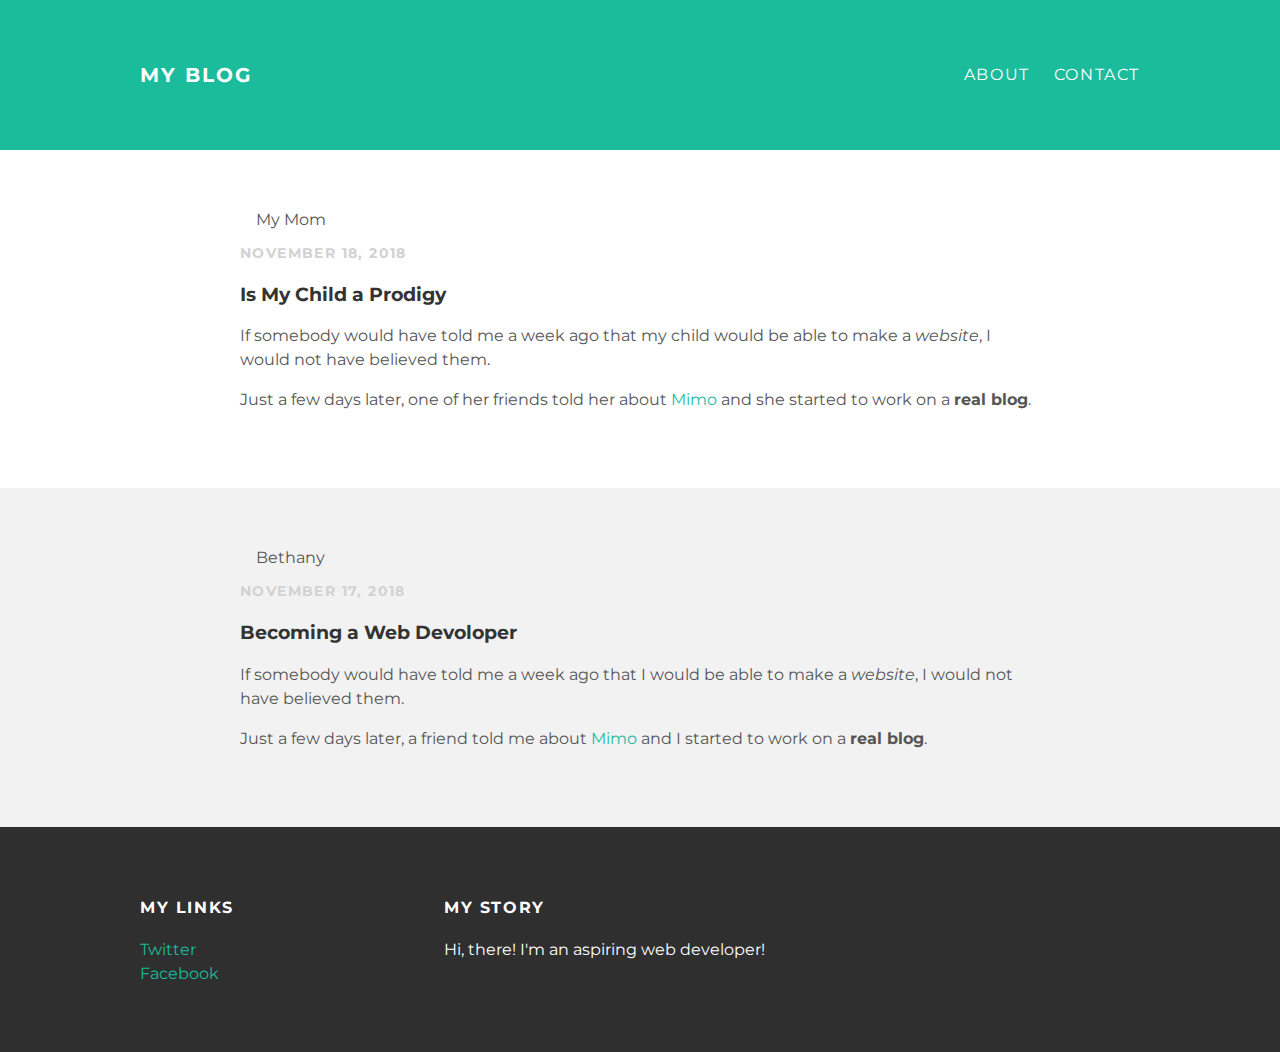
==== index.html @ 5f59280c "Add files via upload" ====
<!DOCTYPE html>
<html>
  <head>
    <title>The Best Is Yet To Come</title>
    <link rel="stylesheet" type="text/css" href="styles.css">
  </head>
  <body>
    <div id="header">
      <div class="container">
        <a id="header-title" href="index.html">My Blog</a>
        <ul id="header-nav">
          <li><a href="about.html">About</a></li>
          <li><a href="mailto:bmcgee9109@yahoo.com">Contact</a></li>
        </ul>
      </div>
    </div>
    <div id="content">
      <div class="post-container">
        <div class="post">
          <div class="post-author"
            <img src="mom.png">
            <span>My Mom</span>
          </div>
          <p class="post-date">November 18, 2018</p>
          <h3 class="post-title">Is My Child a Prodigy</h3>
          <div class="post-content">
            <p>If somebody would have told me a week ago that my child
              would be able to make a <em>website</em>, I would not have
              believed them.</p>
            <p>Just a few days later, one of her friends told her about
              <a href="https://getmimo.com/index.html">Mimo</a> and she
              started to work on a <strong>real blog</strong>.</p>
          </div>
        </div>
      </div>
      <div class="post-container">
        <div class="post">
          <div class="post-author"
            <img src="bethany.png">
            <span>Bethany</span>
          </div>
          <p class="post-date">November 17, 2018</p>
          <h3 class="post-title">Becoming a Web Devoloper</h3>
          <div class="post-content">
            <p>If somebody would have told me a week ago that I would be able
              to make a <em>website</em>, I would not have believed them.</p>
            <p>Just a few days later, a friend told me about
              <a href="https://getmimo.com/index.html">Mimo</a> and I started
              to work on a <strong>real blog</strong>.</p>
          </div>
        </div>
      </div>
    </div>
    <div id="footer">
      <div class="container">
        <div class="column">
          <h4>My Links</h4>
          <p>
            <a href="https://twitter.com/me">Twitter</a>
            <br>
            <a href="https://facebook.com/me">Facebook</a>
          </p>
        </div>
        <div class="column">
          <h4>My Story</h4>
          <p>Hi, there! I'm an aspiring web developer!</p>
        </div>
      </div>
    </div>
  </body>
</html>
---- styles.css ----
@import url(http://fonts.googleapis.com/css?family=Montserrat:400,700);
body {
  color: #555;
  margin: 0;
  font-family: 'Montserrat', sans-serif;
}
#header {
  background-color: #1abc9c;
  height: 150px;
  line-height: 150px;
}
#header a {
  color: white;
  text-decoration: none;
  text-transform: uppercase;
  letter-spacing: 0.1em;
}
#header a:hover {
  color: #222;
}
#header-title {
  display: block;
  float: left;
  font-size: 20px;
  font-weight: bold;
}
#header-nav {
  display: block;
  float: right;
  margin-top: 0;
}
#header-nav li {
  display: inline;
  padding-left: 20px;
}
.container {
  max-width: 1000px;
  margin: 0 auto;
}
#footer {
  background-color: #2f2f2f;
  padding: 50px 0;
}
.column {
  min-width: 300px;
  display: inline-block;
  vertical-align: top;
}
#footer h4 {
  color: white;
  text-transform: uppercase;
  letter-spacing: 0.1em;
}
#footer p {
  color: white;
}
a {
  color: #1abc9c;
  text-decoration: none;
}
a:hover {
  color: #F6A623;
}
.post, .about {
  max-width: 800px;
  margin: 0 auto;
  padding: 60px 0;
}
.post-author img {
  width: 50px;
  height: 50px;
  vertical-align: middle;
}
.post-author span {
  margin-left: 16px;
}
.post-date {
  color: #D2D2D2;
  font-size: 14px;
  font-weight: bold;
  text-transform: uppercase;
  letter-spacing: 0.1em;
}
h1, h2, h3, h4 {
  color: #333;
}
p {
  line-height: 1.5;
}
.about {
  text-align: center;
}
.post-author img, .about-author img {
  border-radius: 50%;
}
.post-container:nth-child(even) {
  background-color: #f2f2f2;
}
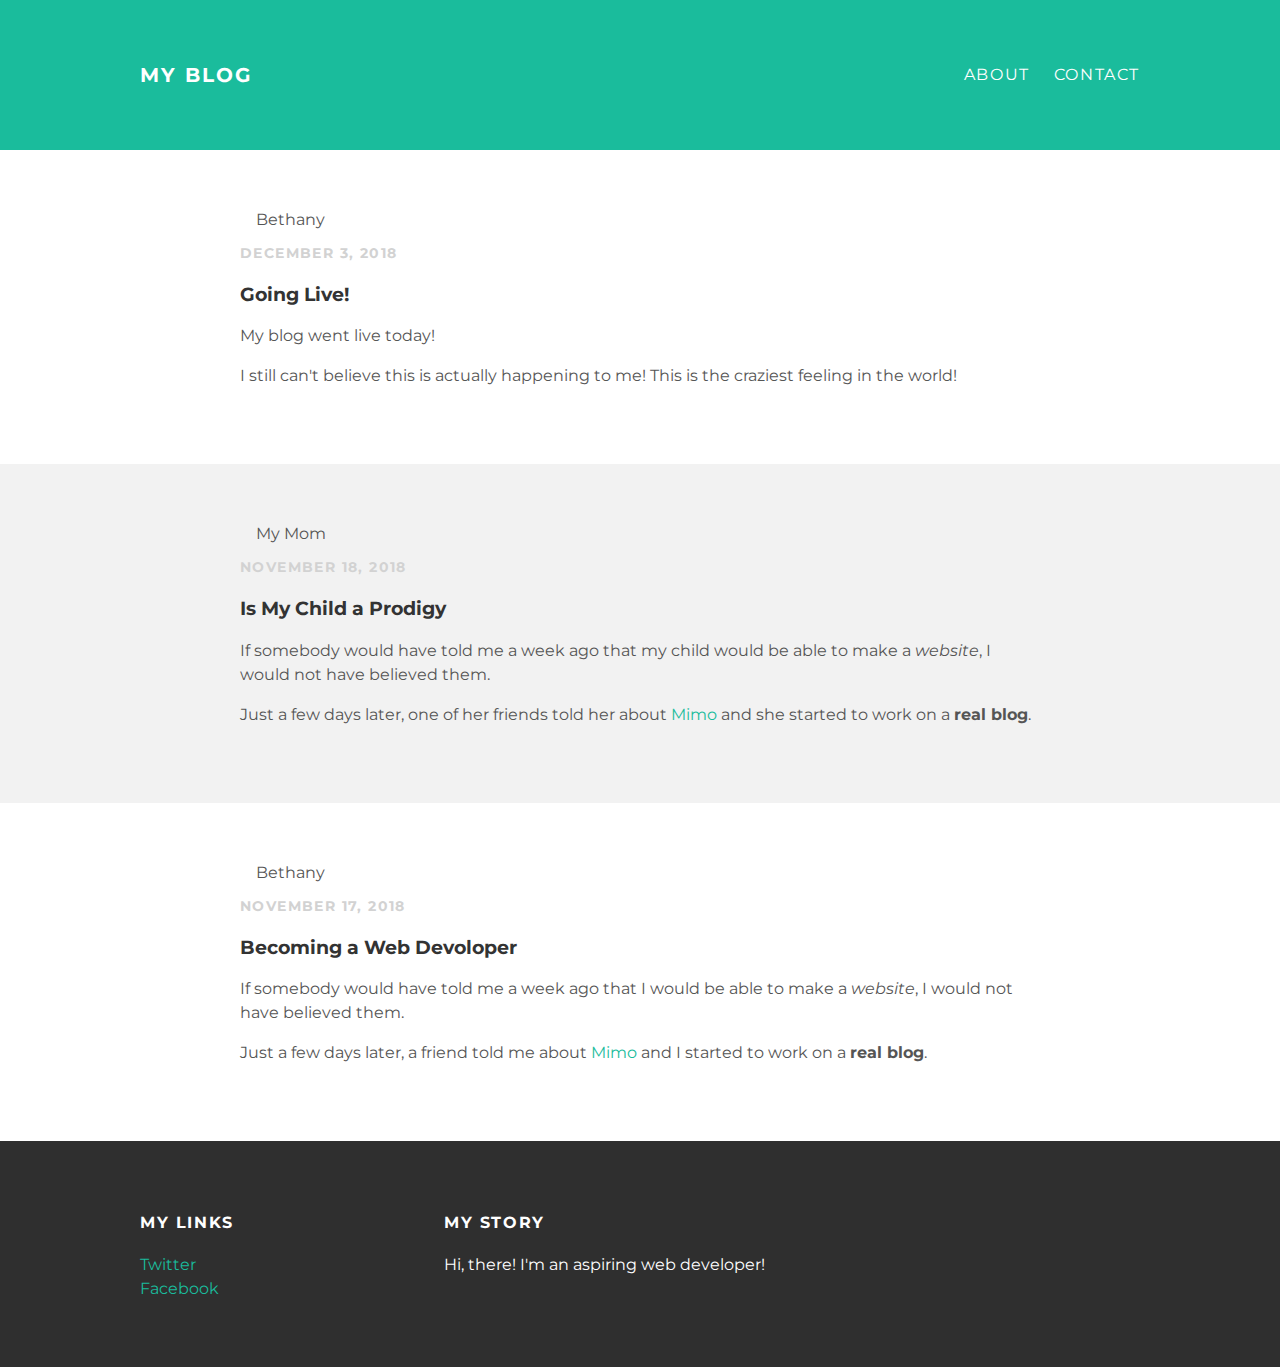
==== commit 099c70fb: "Update index.html" ====
--- a/index.html
+++ b/index.html
@@ -15,6 +15,19 @@
       </div>
     </div>
     <div id="content">
+      <div class="post-container">
+        <div class="post">
+          <div class="post-author"
+            <img src="bethany.png">
+            <span>Bethany</span>
+          </div>
+          <p class="post-date">December 3, 2018</p>
+          <h3 class="post-title">Going Live!</h3>
+          <div class="post-content">
+            <p>My blog went live today!</p>
+            <p>I still can't believe this is actually happening to me! This is the craziest feeling in the world!</p>
+          </div>
+        </div>
       <div class="post-container">
         <div class="post">
           <div class="post-author"
